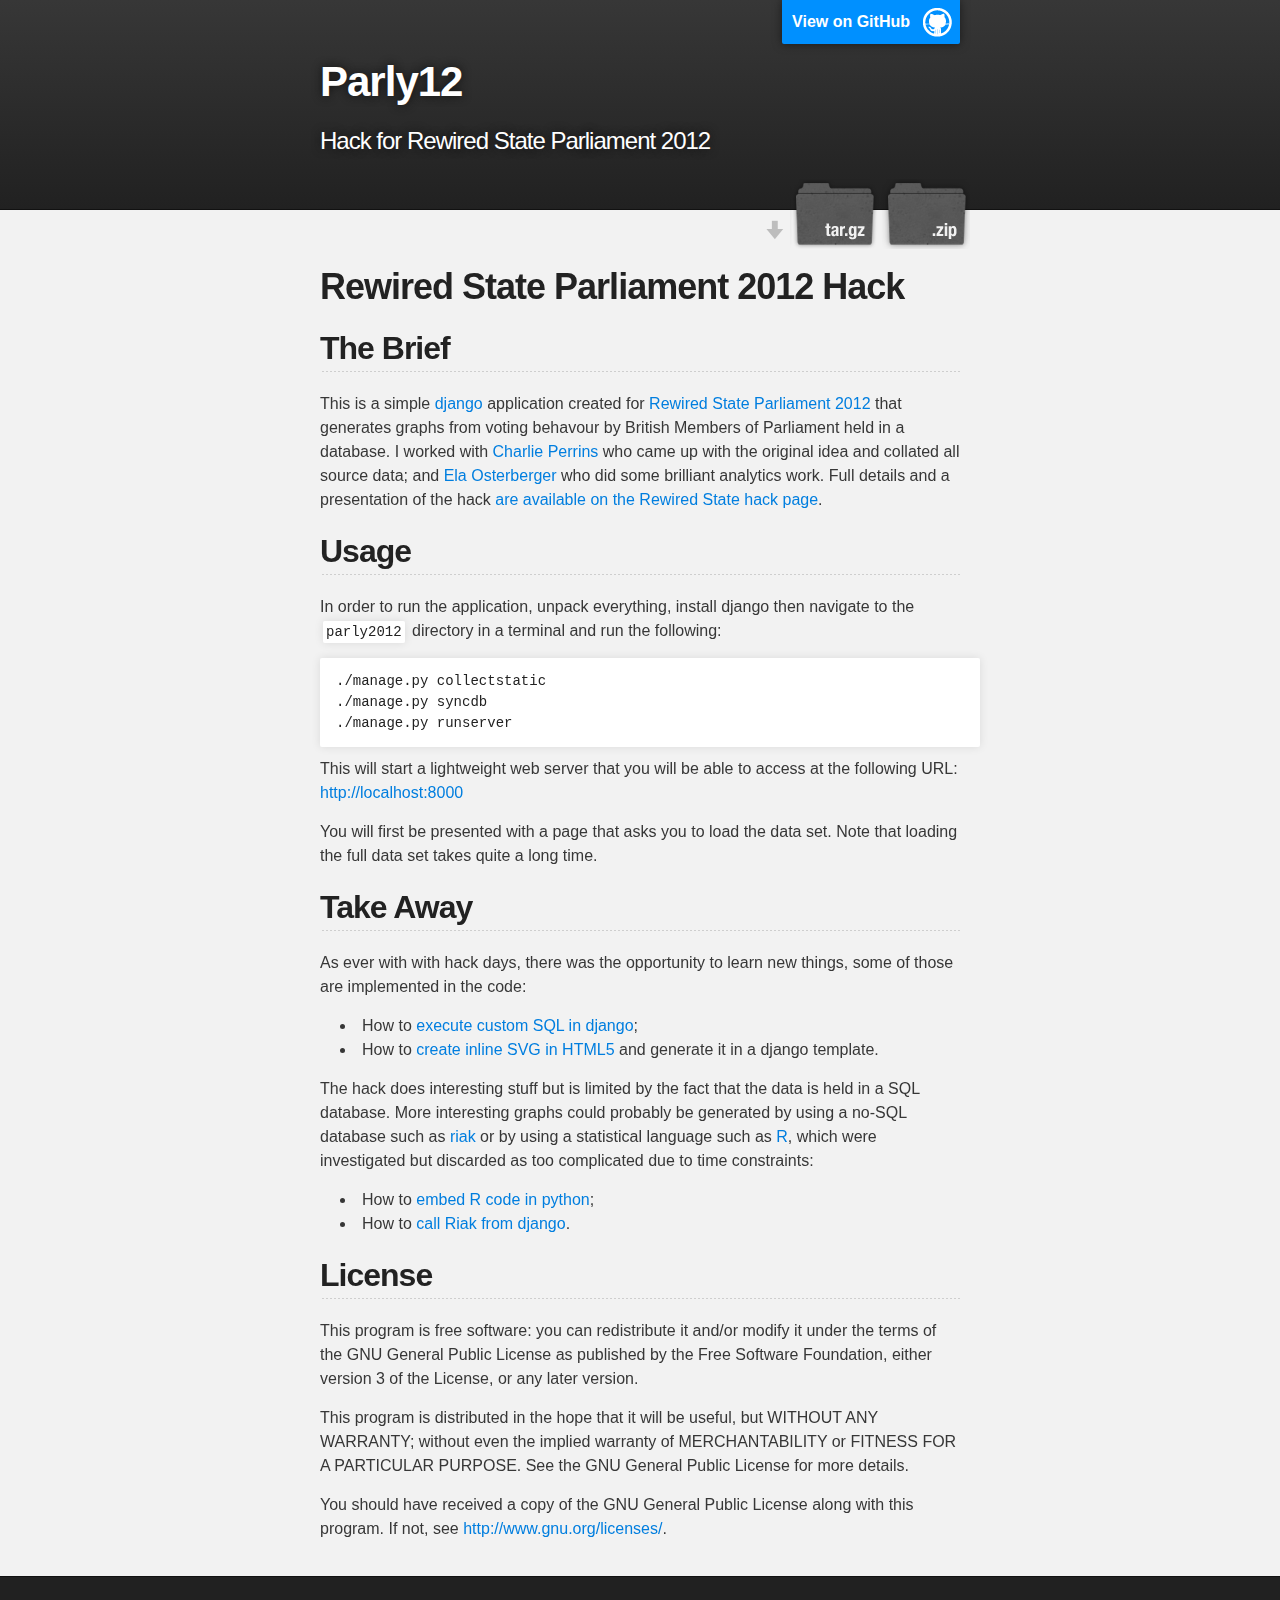
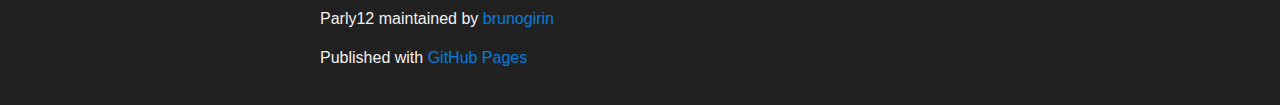
==== index.html @ 2f7939c4 "Create gh-pages branch via GitHub" ====
<!DOCTYPE html>
<html>

  <head>
    <meta charset='utf-8' />
    <meta http-equiv="X-UA-Compatible" content="chrome=1" />
    <meta name="description" content="Parly12 : Hack for Rewired State Parliament 2012" />

    <link rel="stylesheet" type="text/css" media="screen" href="stylesheets/stylesheet.css">

    <title>Parly12</title>
  </head>

  <body>

    <!-- HEADER -->
    <div id="header_wrap" class="outer">
        <header class="inner">
          <a id="forkme_banner" href="https://github.com/brunogirin/parly12">View on GitHub</a>

          <h1 id="project_title">Parly12</h1>
          <h2 id="project_tagline">Hack for Rewired State Parliament 2012</h2>

            <section id="downloads">
              <a class="zip_download_link" href="https://github.com/brunogirin/parly12/zipball/master">Download this project as a .zip file</a>
              <a class="tar_download_link" href="https://github.com/brunogirin/parly12/tarball/master">Download this project as a tar.gz file</a>
            </section>
        </header>
    </div>

    <!-- MAIN CONTENT -->
    <div id="main_content_wrap" class="outer">
      <section id="main_content" class="inner">
        <h1>Rewired State Parliament 2012 Hack</h1>

<h2>The Brief</h2>

<p>This is a simple <a href="https://www.djangoproject.com/">django</a> application
created for <a href="http://rewiredstate.org/hacks/parliament-2012">Rewired State Parliament 2012</a>
that generates graphs from voting behavour by British Members of Parliament
held in a database. I worked with
<a href="http://twitter.com/charlieperrins">Charlie Perrins</a> who came up with the
original idea and collated all source data; and
<a href="http://twitter.com/CuteNumbers">Ela Osterberger</a> who did some brilliant
analytics work. Full details and a presentation of the hack
<a href="http://hacks.rewiredstate.org/events/parlyhack-2012/mps-legislative-rainy-day-fun-pack">are available on the Rewired State hack page</a>.</p>

<h2>Usage</h2>

<p>In order to run the application, unpack everything, install django then
navigate to the <code>parly2012</code> directory in a terminal and run the following:</p>

<pre><code>./manage.py collectstatic
./manage.py syncdb
./manage.py runserver
</code></pre>

<p>This will start a lightweight web server that you will be able to access at
the following URL: <a href="http://localhost:8000">http://localhost:8000</a></p>

<p>You will first be presented with a page that asks you to load the data set.
Note that loading the full data set takes quite a long time.</p>

<h2>Take Away</h2>

<p>As ever with with hack days, there was the opportunity to learn new things,
some of those are implemented in the code:</p>

<ul>
<li>How to <a href="https://docs.djangoproject.com/en/dev/topics/db/sql/#executing-custom-sql-directly">execute custom SQL in django</a>;</li>
<li>How to <a href="http://www.w3schools.com/html/html5_svg.asp">create inline SVG in HTML5</a>
and generate it in a django template.</li>
</ul><p>The hack does interesting stuff but is limited by the fact that the data is
held in a SQL database. More interesting graphs could probably be generated by
using a no-SQL database such as <a href="http://wiki.basho.com/">riak</a> or by using
a statistical language such as <a href="http://www.r-project.org/">R</a>, which were
investigated but discarded as too complicated due to time constraints:</p>

<ul>
<li>How to <a href="http://rpy.sourceforge.net/">embed R code in python</a>;</li>
<li>How to <a href="https://github.com/basho/riak-python-client">call Riak from django</a>.</li>
</ul><h2>License</h2>

<p>This program is free software: you can redistribute it and/or modify
it under the terms of the GNU General Public License as published by
the Free Software Foundation, either version 3 of the License, or
any later version.</p>

<p>This program is distributed in the hope that it will be useful,
but WITHOUT ANY WARRANTY; without even the implied warranty of
MERCHANTABILITY or FITNESS FOR A PARTICULAR PURPOSE.  See the
GNU General Public License for more details.</p>

<p>You should have received a copy of the GNU General Public License
along with this program.  If not, see <a href="http://www.gnu.org/licenses/">http://www.gnu.org/licenses/</a>.</p>
      </section>
    </div>

    <!-- FOOTER  -->
    <div id="footer_wrap" class="outer">
      <footer class="inner">
        <p class="copyright">Parly12 maintained by <a href="https://github.com/brunogirin">brunogirin</a></p>
        <p>Published with <a href="http://pages.github.com">GitHub Pages</a></p>
      </footer>
    </div>

    

  </body>
</html>
---- stylesheets/stylesheet.css ----
/*******************************************************************************
Slate Theme for Github Pages
by Jason Costello, @jsncostello
*******************************************************************************/

@import url(pygment_trac.css);

/*******************************************************************************
MeyerWeb Reset
*******************************************************************************/

html, body, div, span, applet, object, iframe,
h1, h2, h3, h4, h5, h6, p, blockquote, pre,
a, abbr, acronym, address, big, cite, code,
del, dfn, em, img, ins, kbd, q, s, samp,
small, strike, strong, sub, sup, tt, var,
b, u, i, center,
dl, dt, dd, ol, ul, li,
fieldset, form, label, legend,
table, caption, tbody, tfoot, thead, tr, th, td,
article, aside, canvas, details, embed,
figure, figcaption, footer, header, hgroup,
menu, nav, output, ruby, section, summary,
time, mark, audio, video {
  margin: 0;
  padding: 0;
  border: 0;
  font: inherit;
  vertical-align: baseline;
}

/* HTML5 display-role reset for older browsers */
article, aside, details, figcaption, figure,
footer, header, hgroup, menu, nav, section {
  display: block;
}

ol, ul {
  list-style: none;
}

blockquote, q {
}

table {
  border-collapse: collapse;
  border-spacing: 0;
}

a:focus {
  outline: none;
}

/*******************************************************************************
Theme Styles
*******************************************************************************/

body {
  box-sizing: border-box;
  color:#373737;
  background: #212121;
  font-size: 16px;
  font-family: 'Myriad Pro', Calibri, Helvetica, Arial, sans-serif;
  line-height: 1.5;
  -webkit-font-smoothing: antialiased;
}

h1, h2, h3, h4, h5, h6 {
  margin: 10px 0;
  font-weight: 700;
  color:#222222;
  font-family: 'Lucida Grande', 'Calibri', Helvetica, Arial, sans-serif;
  letter-spacing: -1px;
}

h1 {
  font-size: 36px;
  font-weight: 700;
}

h2 {
  padding-bottom: 10px;
  font-size: 32px;
  background: url('../images/bg_hr.png') repeat-x bottom;
}

h3 {
  font-size: 24px;
}

h4 {
  font-size: 21px;
}

h5 {
  font-size: 18px;
}

h6 {
  font-size: 16px;
}

p {
  margin: 10px 0 15px 0;
}

footer p {
  color: #f2f2f2;
}

a {
  text-decoration: none;
  color: #007edf;
  text-shadow: none;

  transition: color 0.5s ease;
  transition: text-shadow 0.5s ease;
  -webkit-transition: color 0.5s ease;
  -webkit-transition: text-shadow 0.5s ease;
  -moz-transition: color 0.5s ease;
  -moz-transition: text-shadow 0.5s ease;
  -o-transition: color 0.5s ease;
  -o-transition: text-shadow 0.5s ease;
  -ms-transition: color 0.5s ease;
  -ms-transition: text-shadow 0.5s ease;
}

#main_content a:hover {
  color: #0069ba;
  text-shadow: #0090ff 0px 0px 2px;
}

footer a:hover {
  color: #43adff;
  text-shadow: #0090ff 0px 0px 2px;
}

em {
  font-style: italic;
}

strong {
  font-weight: bold;
}

img {
  position: relative;
  margin: 0 auto;
  max-width: 739px;
  padding: 5px;
  margin: 10px 0 10px 0;
  border: 1px solid #ebebeb;

  box-shadow: 0 0 5px #ebebeb;
  -webkit-box-shadow: 0 0 5px #ebebeb;
  -moz-box-shadow: 0 0 5px #ebebeb;
  -o-box-shadow: 0 0 5px #ebebeb;
  -ms-box-shadow: 0 0 5px #ebebeb;
}

pre, code {
  width: 100%;
  color: #222;
  background-color: #fff;

  font-family: Monaco, "Bitstream Vera Sans Mono", "Lucida Console", Terminal, monospace;
  font-size: 14px;

  border-radius: 2px;
  -moz-border-radius: 2px;
  -webkit-border-radius: 2px;



}

pre {
  width: 100%;
  padding: 10px;
  box-shadow: 0 0 10px rgba(0,0,0,.1);
  overflow: auto;
}

code {
  padding: 3px;
  margin: 0 3px;
  box-shadow: 0 0 10px rgba(0,0,0,.1);
}

pre code {
  display: block;
  box-shadow: none;
}

blockquote {
  color: #666;
  margin-bottom: 20px;
  padding: 0 0 0 20px;
  border-left: 3px solid #bbb;
}

ul, ol, dl {
  margin-bottom: 15px
}

ul li {
  list-style: inside;
  padding-left: 20px;
}

ol li {
  list-style: decimal inside;
  padding-left: 20px;
}

dl dt {
  font-weight: bold;
}

dl dd {
  padding-left: 20px;
  font-style: italic;
}

dl p {
  padding-left: 20px;
  font-style: italic;
}

hr {
  height: 1px;
  margin-bottom: 5px;
  border: none;
  background: url('../images/bg_hr.png') repeat-x center;
}

table {
  border: 1px solid #373737;
  margin-bottom: 20px;
  text-align: left;
 }

th {
  font-family: 'Lucida Grande', 'Helvetica Neue', Helvetica, Arial, sans-serif;
  padding: 10px;
  background: #373737;
  color: #fff;
 }

td {
  padding: 10px;
  border: 1px solid #373737;
 }

form {
  background: #f2f2f2;
  padding: 20px;
}

img {
  width: 100%;
  max-width: 100%;
}

/*******************************************************************************
Full-Width Styles
*******************************************************************************/

.outer {
  width: 100%;
}

.inner {
  position: relative;
  max-width: 640px;
  padding: 20px 10px;
  margin: 0 auto;
}

#forkme_banner {
  display: block;
  position: absolute;
  top:0;
  right: 10px;
  z-index: 10;
  padding: 10px 50px 10px 10px;
  color: #fff;
  background: url('../images/blacktocat.png') #0090ff no-repeat 95% 50%;
  font-weight: 700;
  box-shadow: 0 0 10px rgba(0,0,0,.5);
  border-bottom-left-radius: 2px;
  border-bottom-right-radius: 2px;
}

#header_wrap {
  background: #212121;
  background: -moz-linear-gradient(top, #373737, #212121);
  background: -webkit-linear-gradient(top, #373737, #212121);
  background: -ms-linear-gradient(top, #373737, #212121);
  background: -o-linear-gradient(top, #373737, #212121);
  background: linear-gradient(top, #373737, #212121);
}

#header_wrap .inner {
  padding: 50px 10px 30px 10px;
}

#project_title {
  margin: 0;
  color: #fff;
  font-size: 42px;
  font-weight: 700;
  text-shadow: #111 0px 0px 10px;
}

#project_tagline {
  color: #fff;
  font-size: 24px;
  font-weight: 300;
  background: none;
  text-shadow: #111 0px 0px 10px;
}

#downloads {
  position: absolute;
  width: 210px;
  z-index: 10;
  bottom: -40px;
  right: 0;
  height: 70px;
  background: url('../images/icon_download.png') no-repeat 0% 90%;
}

.zip_download_link {
  display: block;
  float: right;
  width: 90px;
  height:70px;
  text-indent: -5000px;
  overflow: hidden;
  background: url(../images/sprite_download.png) no-repeat bottom left;
}

.tar_download_link {
  display: block;
  float: right;
  width: 90px;
  height:70px;
  text-indent: -5000px;
  overflow: hidden;
  background: url(../images/sprite_download.png) no-repeat bottom right;
  margin-left: 10px;
}

.zip_download_link:hover {
  background: url(../images/sprite_download.png) no-repeat top left;
}

.tar_download_link:hover {
  background: url(../images/sprite_download.png) no-repeat top right;
}

#main_content_wrap {
  background: #f2f2f2;
  border-top: 1px solid #111;
  border-bottom: 1px solid #111;
}

#main_content {
  padding-top: 40px;
}

#footer_wrap {
  background: #212121;
}



/*******************************************************************************
Small Device Styles
*******************************************************************************/

@media screen and (max-width: 480px) {
  body {
    font-size:14px;
  }

  #downloads {
    display: none;
  }

  .inner {
    min-width: 320px;
    max-width: 480px;
  }

  #project_title {
  font-size: 32px;
  }

  h1 {
    font-size: 28px;
  }

  h2 {
    font-size: 24px;
  }

  h3 {
    font-size: 21px;
  }

  h4 {
    font-size: 18px;
  }

  h5 {
    font-size: 14px;
  }

  h6 {
    font-size: 12px;
  }

  code, pre {
    min-width: 320px;
    max-width: 480px;
    font-size: 11px;
  }

}
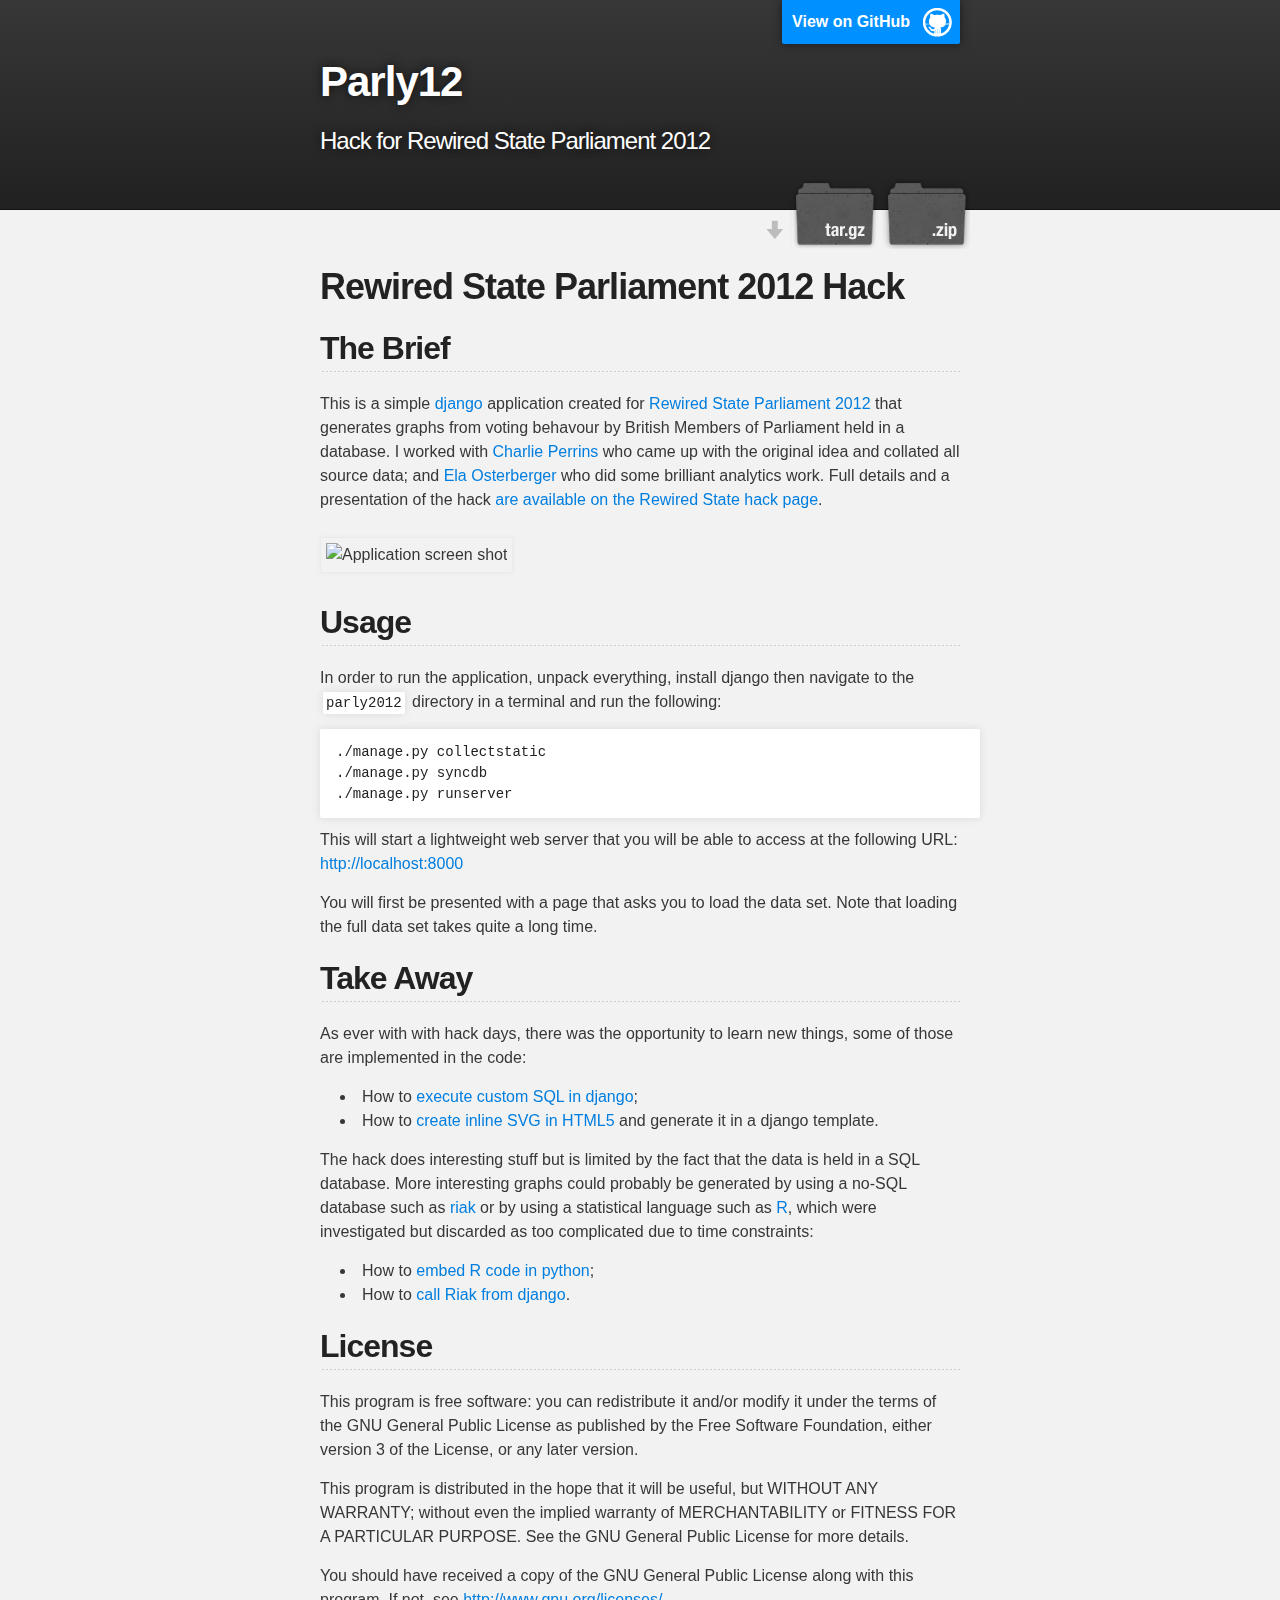
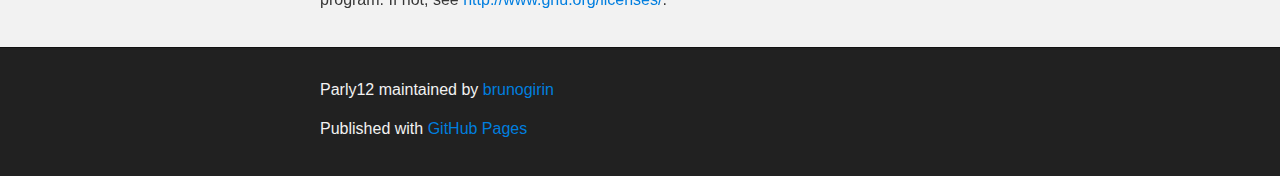
==== commit b791d655: "Create gh-pages branch via GitHub" ====
--- a/index.html
+++ b/index.html
@@ -44,6 +44,8 @@
 <a href="http://twitter.com/CuteNumbers">Ela Osterberger</a> who did some brilliant
 analytics work. Full details and a presentation of the hack
 <a href="http://hacks.rewiredstate.org/events/parlyhack-2012/mps-legislative-rainy-day-fun-pack">are available on the Rewired State hack page</a>.</p>
+
+<p><img src="http://brunogirin.github.com/parly12/images/screenshot.png" alt="Application screen shot"></p>
 
 <h2>Usage</h2>
 
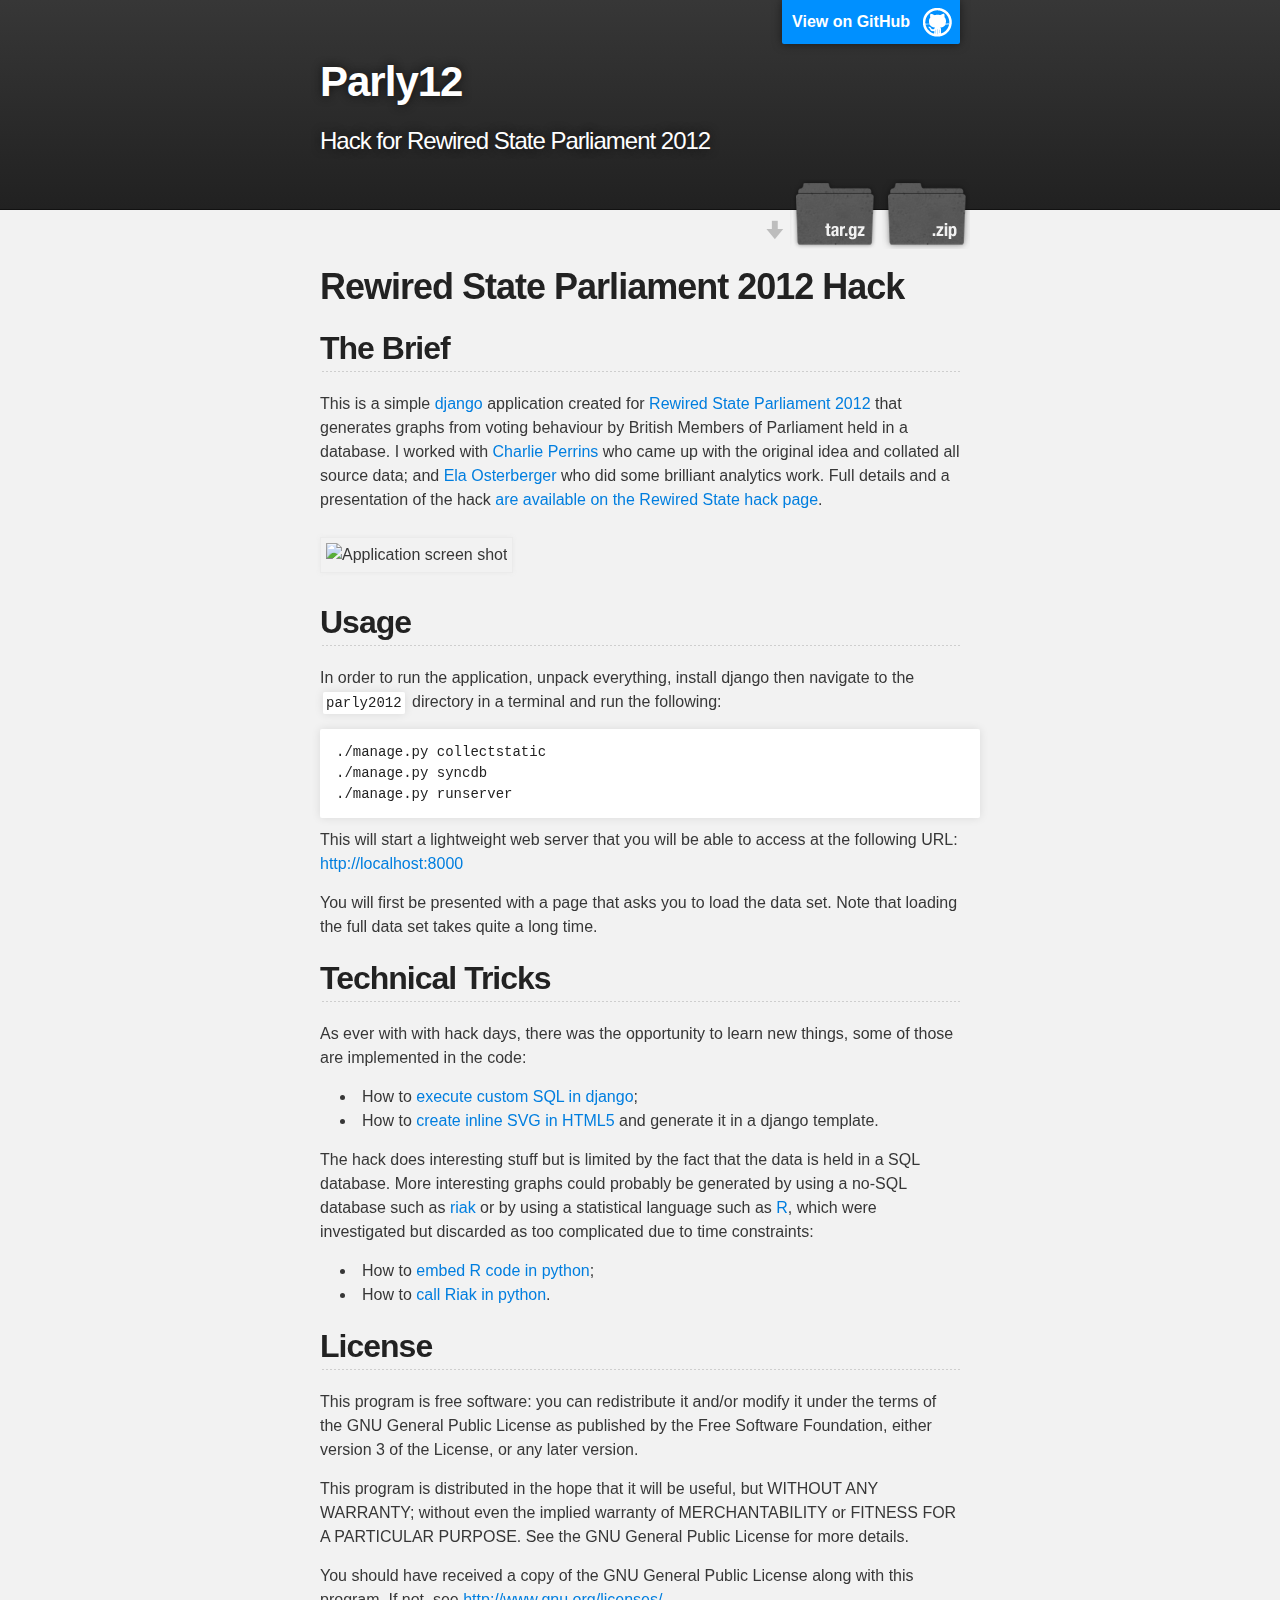
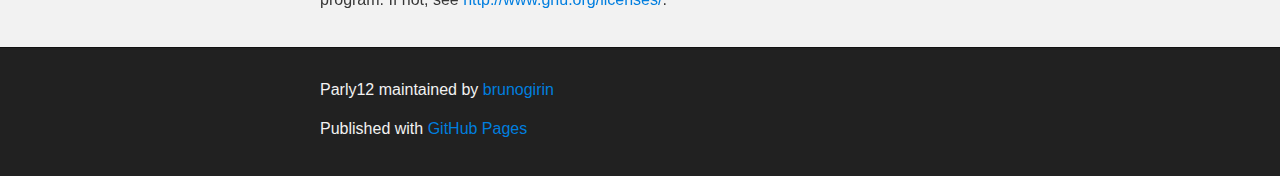
==== commit ca65a42c: "Create gh-pages branch via GitHub" ====
--- a/index.html
+++ b/index.html
@@ -37,7 +37,7 @@
 
 <p>This is a simple <a href="https://www.djangoproject.com/">django</a> application
 created for <a href="http://rewiredstate.org/hacks/parliament-2012">Rewired State Parliament 2012</a>
-that generates graphs from voting behavour by British Members of Parliament
+that generates graphs from voting behaviour by British Members of Parliament
 held in a database. I worked with
 <a href="http://twitter.com/charlieperrins">Charlie Perrins</a> who came up with the
 original idea and collated all source data; and
@@ -63,7 +63,7 @@
 <p>You will first be presented with a page that asks you to load the data set.
 Note that loading the full data set takes quite a long time.</p>
 
-<h2>Take Away</h2>
+<h2>Technical Tricks</h2>
 
 <p>As ever with with hack days, there was the opportunity to learn new things,
 some of those are implemented in the code:</p>
@@ -80,7 +80,7 @@
 
 <ul>
 <li>How to <a href="http://rpy.sourceforge.net/">embed R code in python</a>;</li>
-<li>How to <a href="https://github.com/basho/riak-python-client">call Riak from django</a>.</li>
+<li>How to <a href="https://github.com/basho/riak-python-client">call Riak in python</a>.</li>
 </ul><h2>License</h2>
 
 <p>This program is free software: you can redistribute it and/or modify
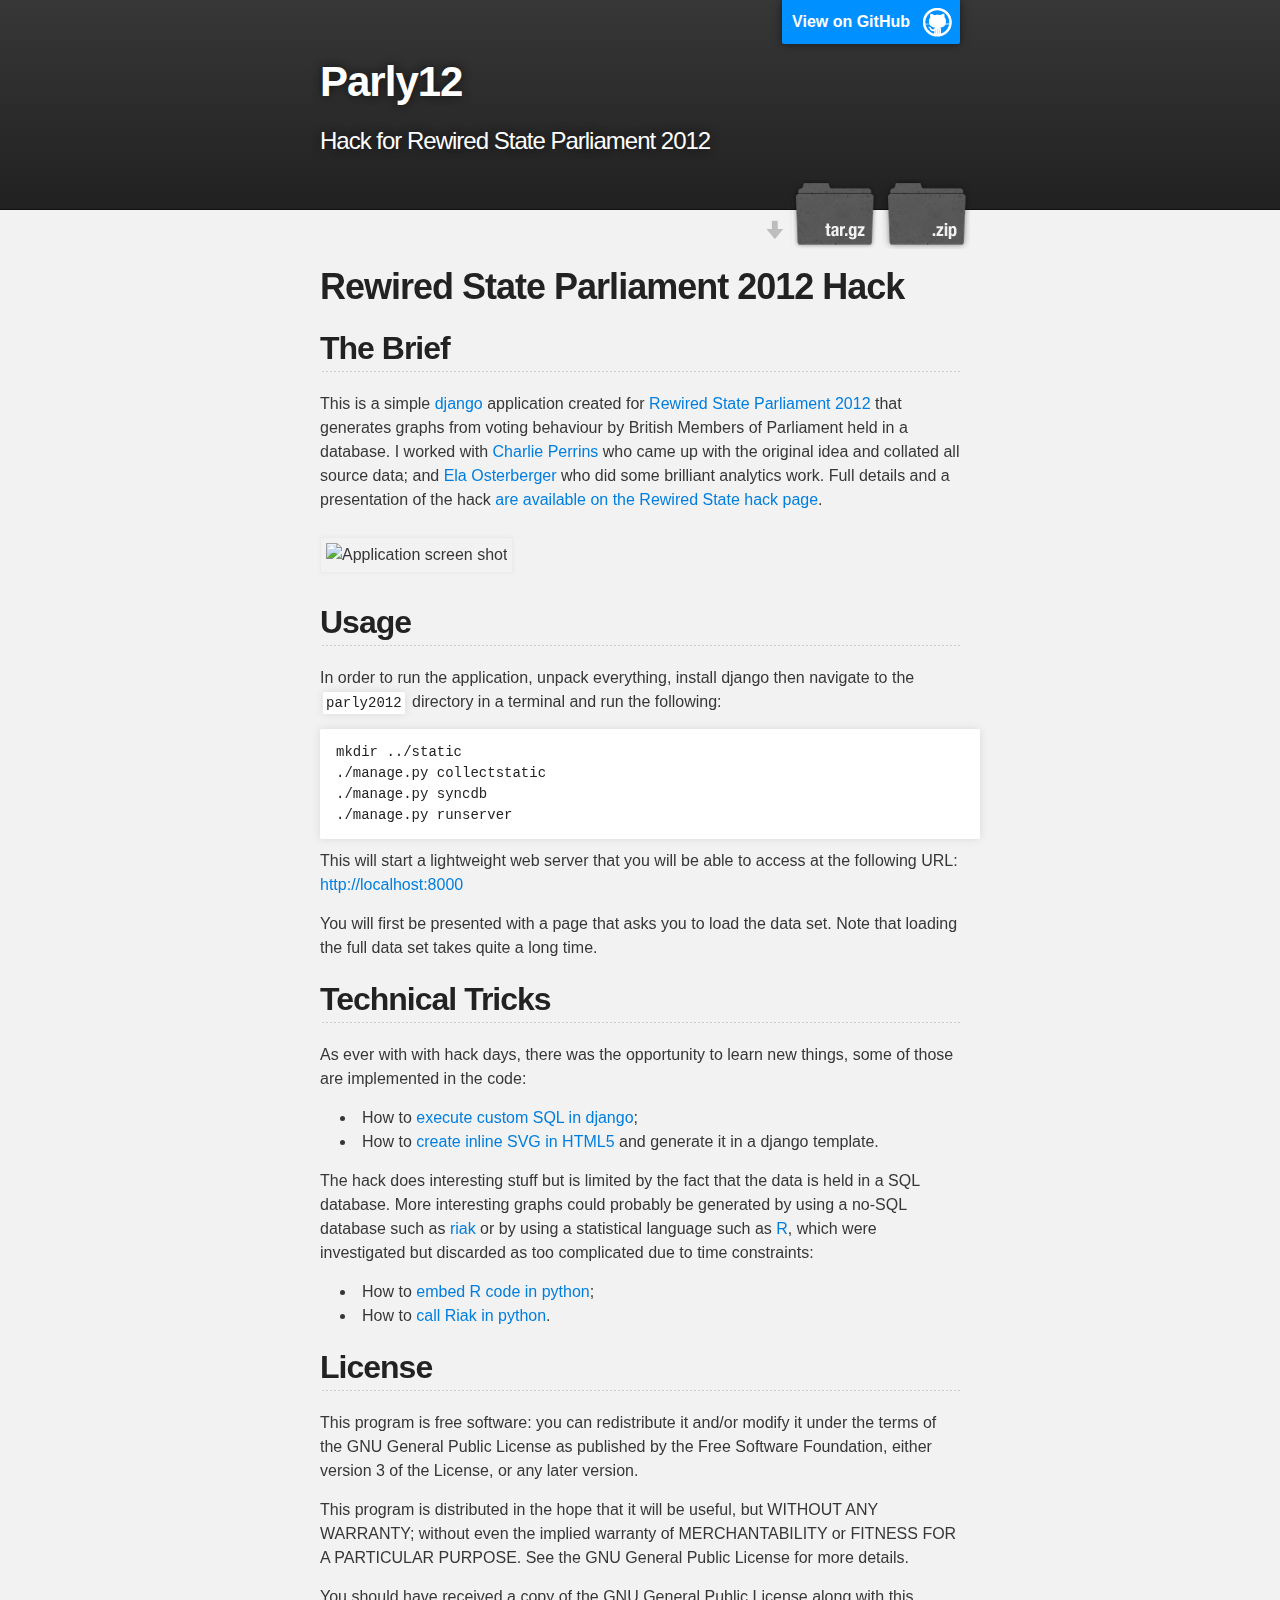
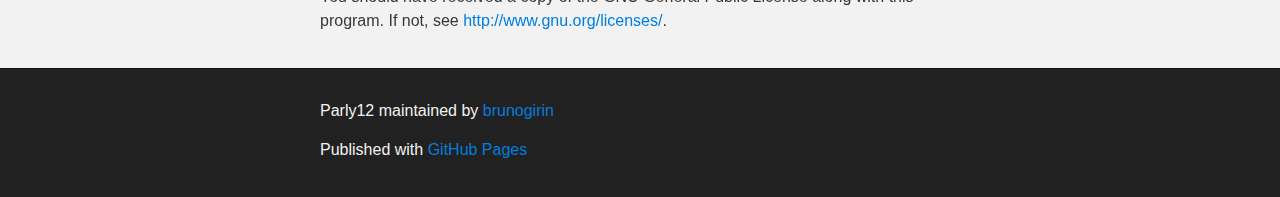
==== commit 0e80dcff: "Create gh-pages branch via GitHub" ====
--- a/index.html
+++ b/index.html
@@ -52,7 +52,8 @@
 <p>In order to run the application, unpack everything, install django then
 navigate to the <code>parly2012</code> directory in a terminal and run the following:</p>
 
-<pre><code>./manage.py collectstatic
+<pre><code>mkdir ../static
+./manage.py collectstatic
 ./manage.py syncdb
 ./manage.py runserver
 </code></pre>
